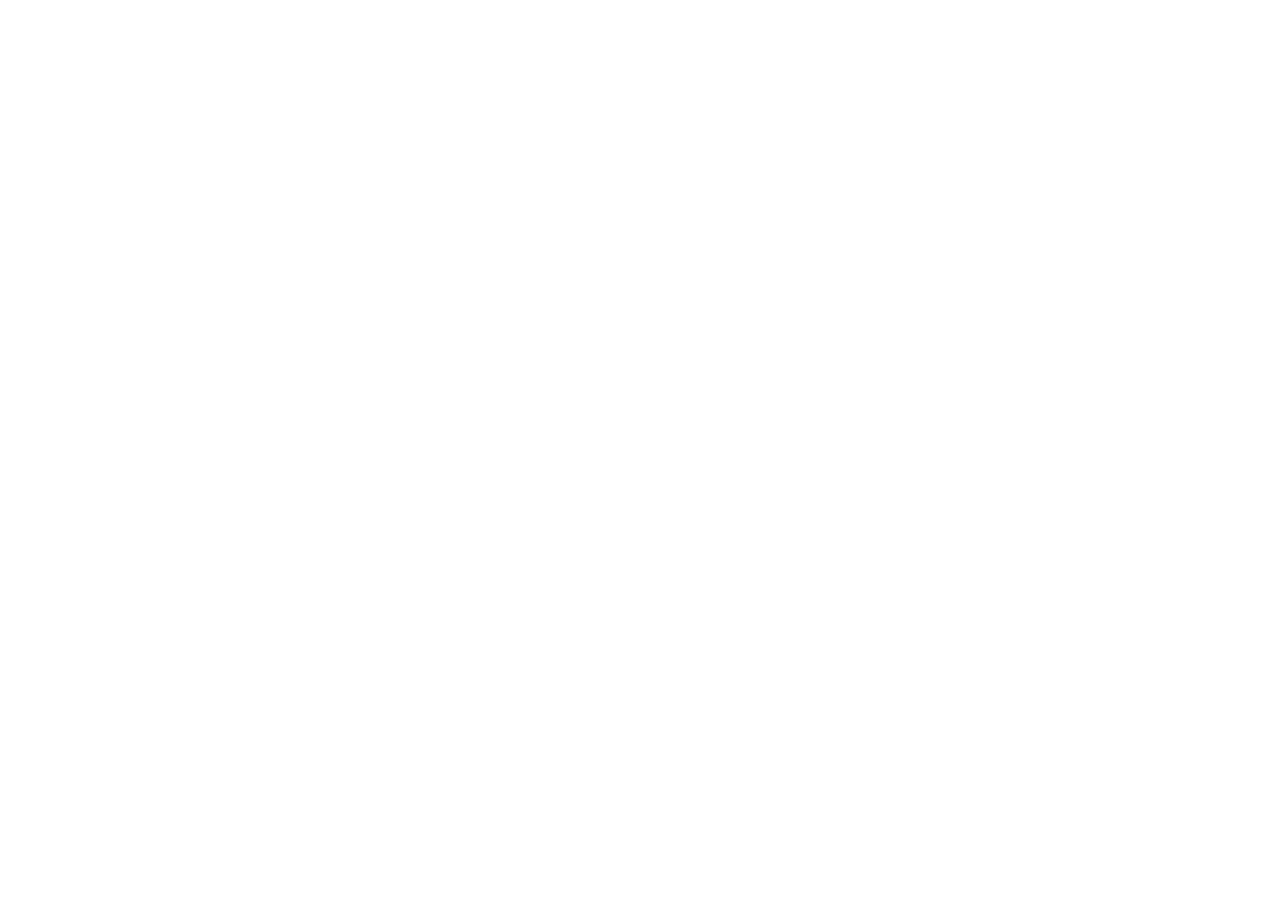
==== journal/day1.html @ 6c0a504a "Add tools and resources" ====
<!DOCTYPE html>
<html lang="en">
<head>
    <meta charset="UTF-8">
    <meta name="viewport" content="width=device-width, initial-scale=1.0">
    <title>Document</title>
</head>
<body>
    
</body>
</html>
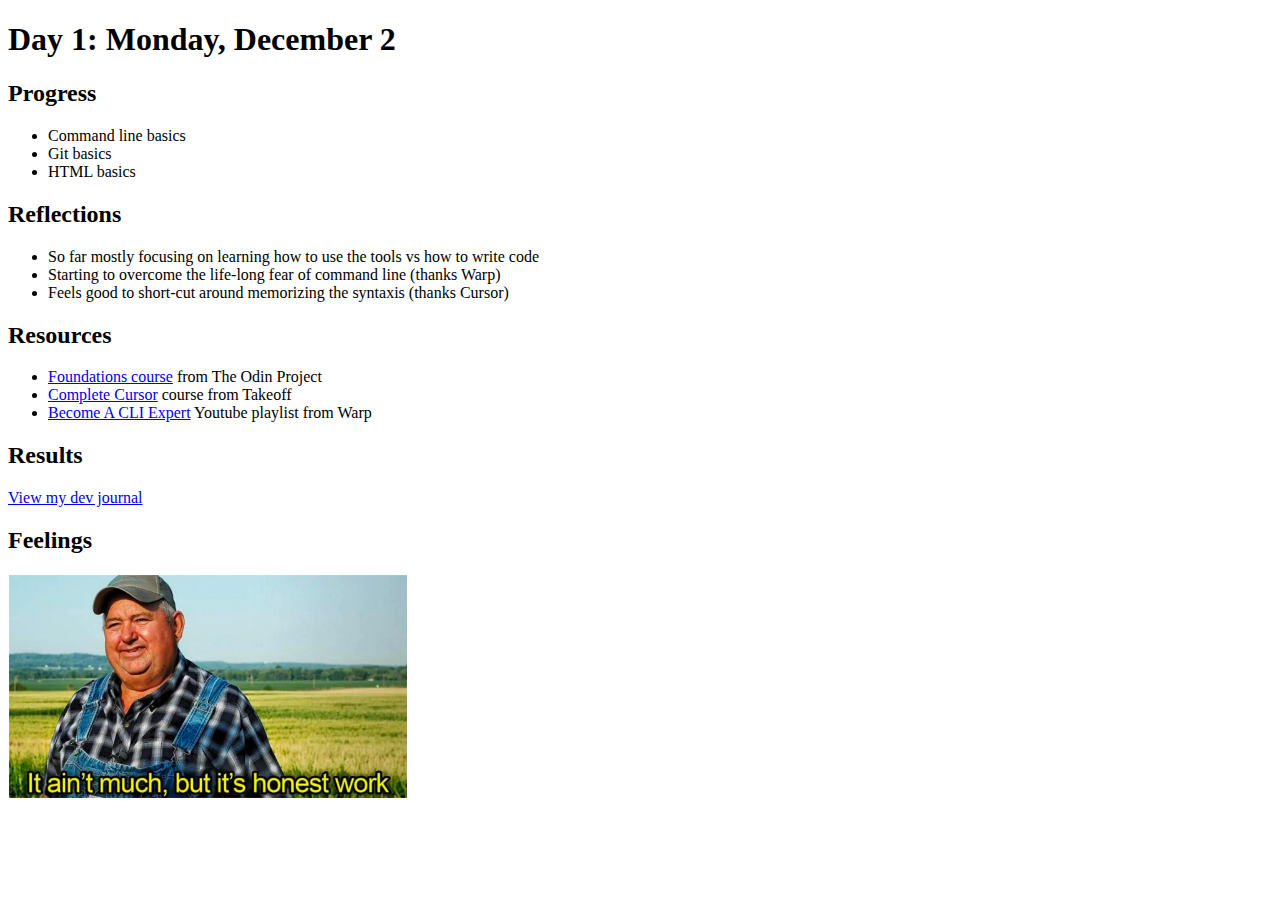
==== commit d11858b1: "add day1 journal entry" ====
--- a/journal/day1.html
+++ b/journal/day1.html
@@ -3,9 +3,47 @@
 <head>
     <meta charset="UTF-8">
     <meta name="viewport" content="width=device-width, initial-scale=1.0">
-    <title>Document</title>
+    <title>Coding Journal - Day 1</title>
 </head>
 <body>
-    
+    <main>
+        <h1>Day 1: Monday, December 2</h1>
+        
+        <section>
+            <h2>Progress</h2>
+            <ul>
+                <li>Command line basics</li>
+                <li>Git basics</li>
+                <li>HTML basics</li>
+            </ul>
+        </section>
+
+        <section>
+            <h2>Reflections</h2>
+            <ul>
+                <li>So far mostly focusing on learning how to use the tools vs how to write code</li>
+                <li>Starting to overcome the life-long fear of command line (thanks Warp)</li>
+                <li>Feels good to short-cut around memorizing the syntaxis (thanks Cursor)</li>
+            </ul>
+        </section>
+
+        <section>
+            <h2>Resources</h2>
+            <ul>
+                <li><a href="https://www.theodinproject.com/paths/foundations/courses/foundations">Foundations course</a> from The Odin Project</li>
+                <li><a href="https://www.jointakeoff.com/dashboard/courses/cursor">Complete Cursor</a> course from Takeoff</li>
+                <li><a href="https://www.youtube.com/playlist?list=PLTEsfOte9N3gmvIBBxJ0hPV9_yc7oVrSw">Become A CLI Expert</a> Youtube playlist from Warp</li>
+            </ul>
+        </section>
+
+        <section>
+            <h2>Results</h2>
+            <p><a href="https://jarospm.github.io/dev-journal/">View my dev journal</a></p>
+        </section>
+        <section>
+            <h2>Feelings</h2>
+            <img src="../assets/meme_honest_work.png" alt="It ain't much, but it's honest work" width="400" height="auto">
+        </section>
+    </main>
 </body>
 </html>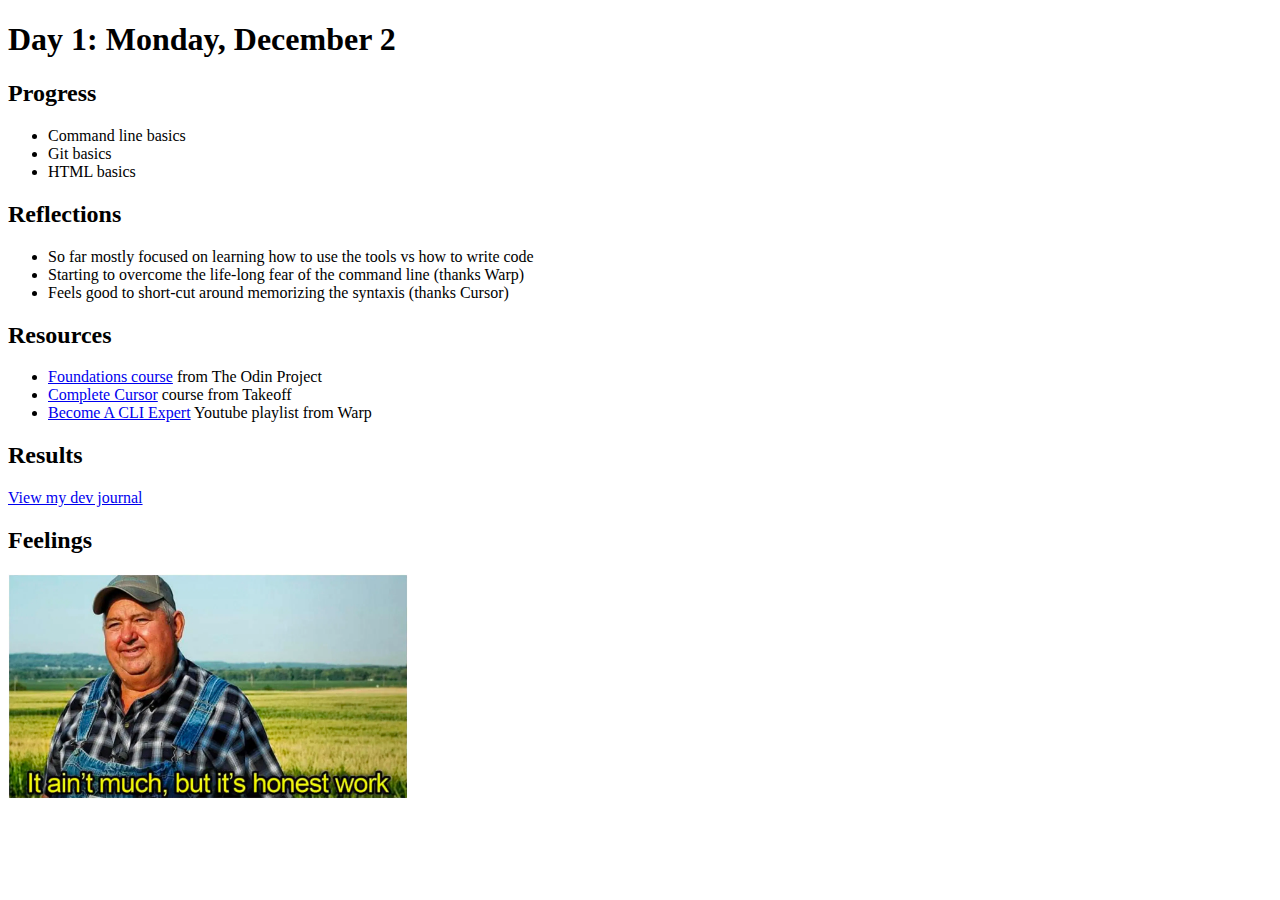
==== commit d63566e6: "fix typos" ====
--- a/journal/day1.html
+++ b/journal/day1.html
@@ -21,8 +21,8 @@
         <section>
             <h2>Reflections</h2>
             <ul>
-                <li>So far mostly focusing on learning how to use the tools vs how to write code</li>
-                <li>Starting to overcome the life-long fear of command line (thanks Warp)</li>
+                <li>So far mostly focused on learning how to use the tools vs how to write code</li>
+                <li>Starting to overcome the life-long fear of the command line (thanks Warp)</li>
                 <li>Feels good to short-cut around memorizing the syntaxis (thanks Cursor)</li>
             </ul>
         </section>
@@ -40,6 +40,7 @@
             <h2>Results</h2>
             <p><a href="https://jarospm.github.io/dev-journal/">View my dev journal</a></p>
         </section>
+        
         <section>
             <h2>Feelings</h2>
             <img src="../assets/meme_honest_work.png" alt="It ain't much, but it's honest work" width="400" height="auto">
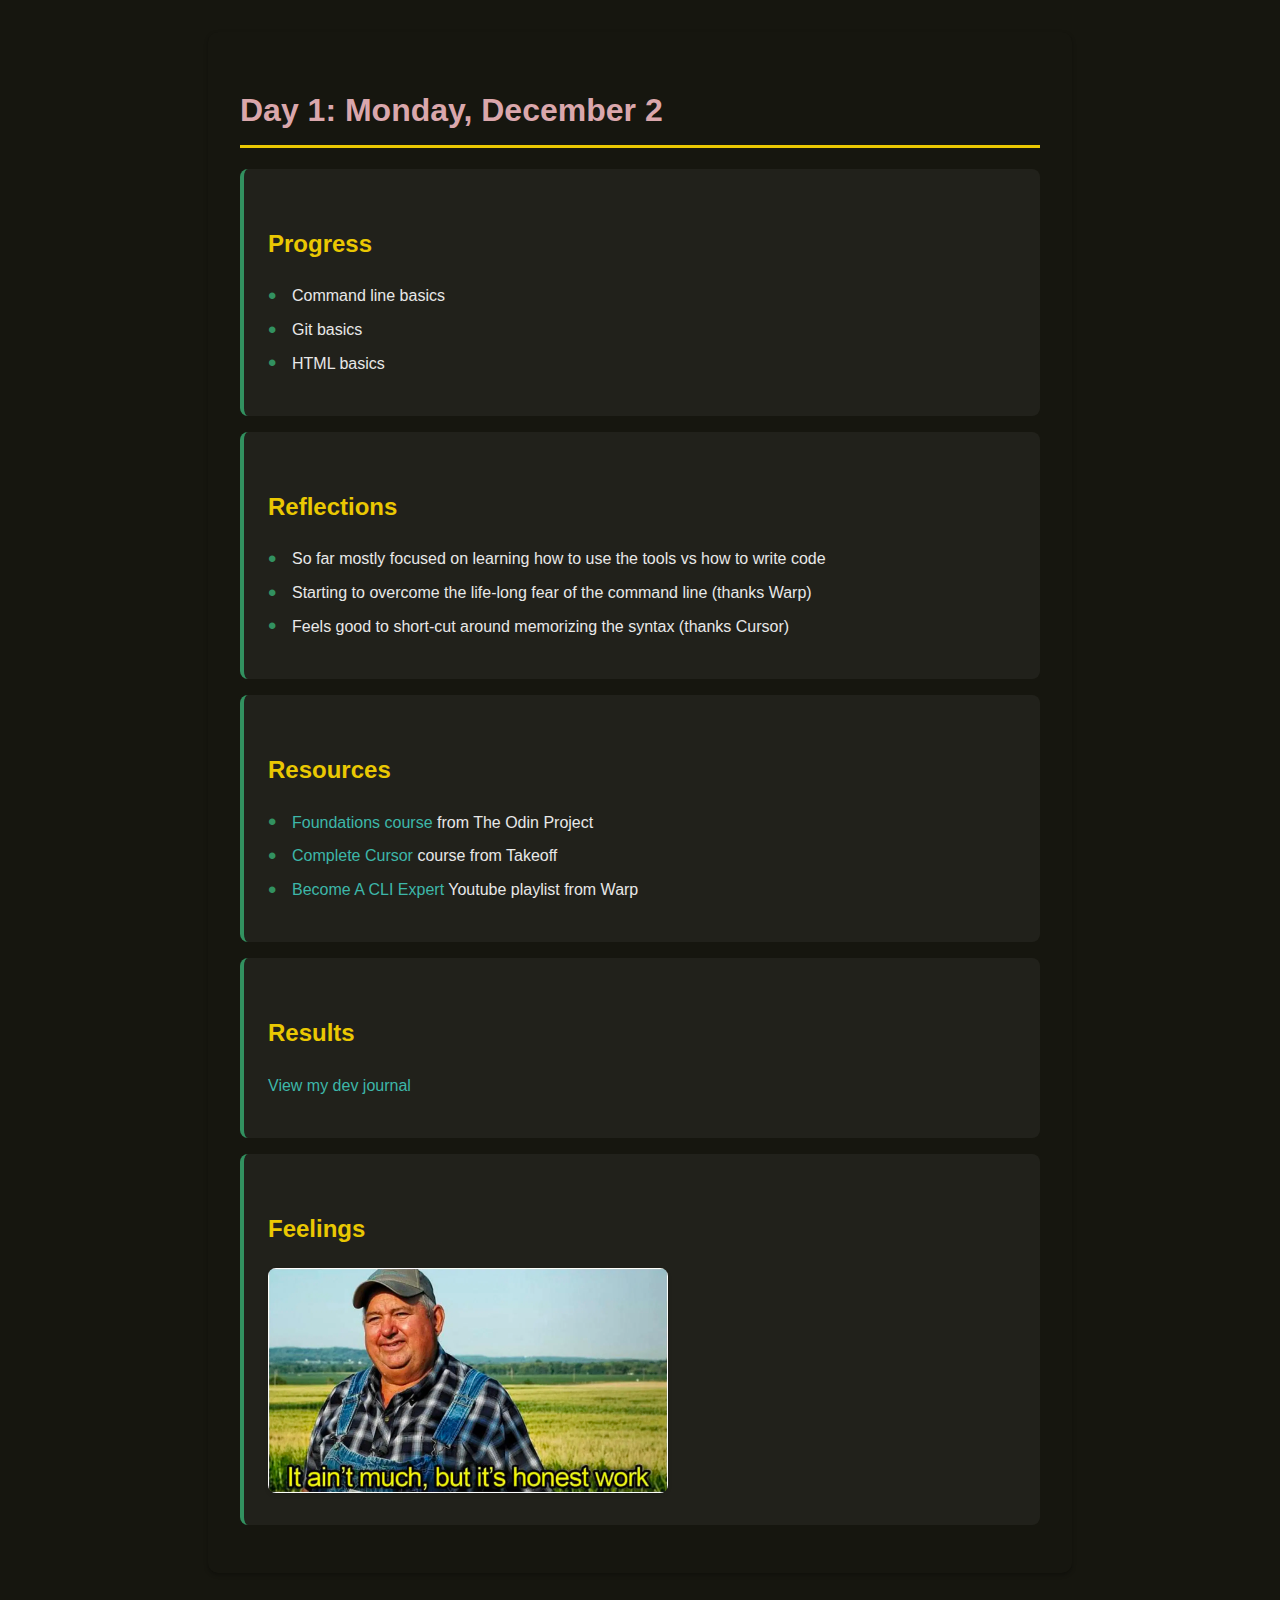
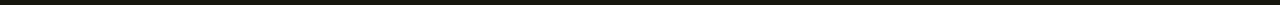
==== commit d3d1cac9: "add basic styles" ====
--- a/journal/day1.html
+++ b/journal/day1.html
@@ -4,6 +4,7 @@
     <meta charset="UTF-8">
     <meta name="viewport" content="width=device-width, initial-scale=1.0">
     <title>Coding Journal - Day 1</title>
+    <link rel="stylesheet" href="../styles.css">
 </head>
 <body>
     <main>
@@ -23,7 +24,7 @@
             <ul>
                 <li>So far mostly focused on learning how to use the tools vs how to write code</li>
                 <li>Starting to overcome the life-long fear of the command line (thanks Warp)</li>
-                <li>Feels good to short-cut around memorizing the syntaxis (thanks Cursor)</li>
+                <li>Feels good to short-cut around memorizing the syntax (thanks Cursor)</li>
             </ul>
         </section>
 
@@ -40,7 +41,7 @@
             <h2>Results</h2>
             <p><a href="https://jarospm.github.io/dev-journal/">View my dev journal</a></p>
         </section>
-        
+
         <section>
             <h2>Feelings</h2>
             <img src="../assets/meme_honest_work.png" alt="It ain't much, but it's honest work" width="400" height="auto">
--- a/styles.css
+++ b/styles.css
@@ -0,0 +1,91 @@
+/* Base styles and variables */
+:root {
+    --text-light: #E8E8E8;
+    --heading-pink: #daa7ac;
+    --heading-yellow: #eac802;
+    --link-teal: #3db7a9;
+    --bullet-green: #329160;
+    --bg-dark: #16160f;
+}
+
+body {
+    background-color: var(--bg-dark);
+    color: var(--text-light);
+    font-family: 'Segoe UI', Tahoma, Geneva, Verdana, sans-serif;
+    line-height: 1.6;
+    margin: 0;
+    padding: 2rem;
+}
+
+/* Main content container */
+main {
+    max-width: 800px;
+    margin: 0 auto;
+    background-color: var(--bg-dark);
+    padding: 2rem;
+    border-radius: 10px;
+    box-shadow: 0 2px 4px rgba(0,0,0,0.3);
+}
+
+/* Headings */
+h1 {
+    color: var(--heading-pink);
+    border-bottom: 3px solid var(--heading-yellow);
+    padding-bottom: 0.5rem;
+}
+
+h2 {
+    color: var(--heading-yellow);
+    margin-top: 2rem;
+}
+
+/* Sections */
+section {
+    background-color: rgba(255, 255, 255, 0.05);
+    padding: 1.5rem;
+    margin: 1rem 0;
+    border-radius: 8px;
+    border-left: 4px solid var(--bullet-green);
+}
+
+/* Lists */
+ul {
+    list-style-type: none;
+    padding-left: 0;
+}
+
+li {
+    margin: 0.5rem 0;
+    padding-left: 1.5rem;
+    position: relative;
+}
+
+li::before {
+    content: "•";
+    color: var(--bullet-green);
+    font-size: 1.5rem;
+    position: absolute;
+    left: 0;
+    top: 50%;
+    transform: translateY(-50%);
+}
+
+/* Links */
+a {
+    color: var(--link-teal);
+    text-decoration: none;
+    transition: color 0.2s ease;
+}
+
+a:hover {
+    color: var(--link-teal);
+    text-decoration: underline;
+}
+
+/* Images */
+img {
+    max-width: 100%;
+    height: auto;
+    border-radius: 8px;
+    box-shadow: 0 2px 4px rgba(0,0,0,0.1);
+}
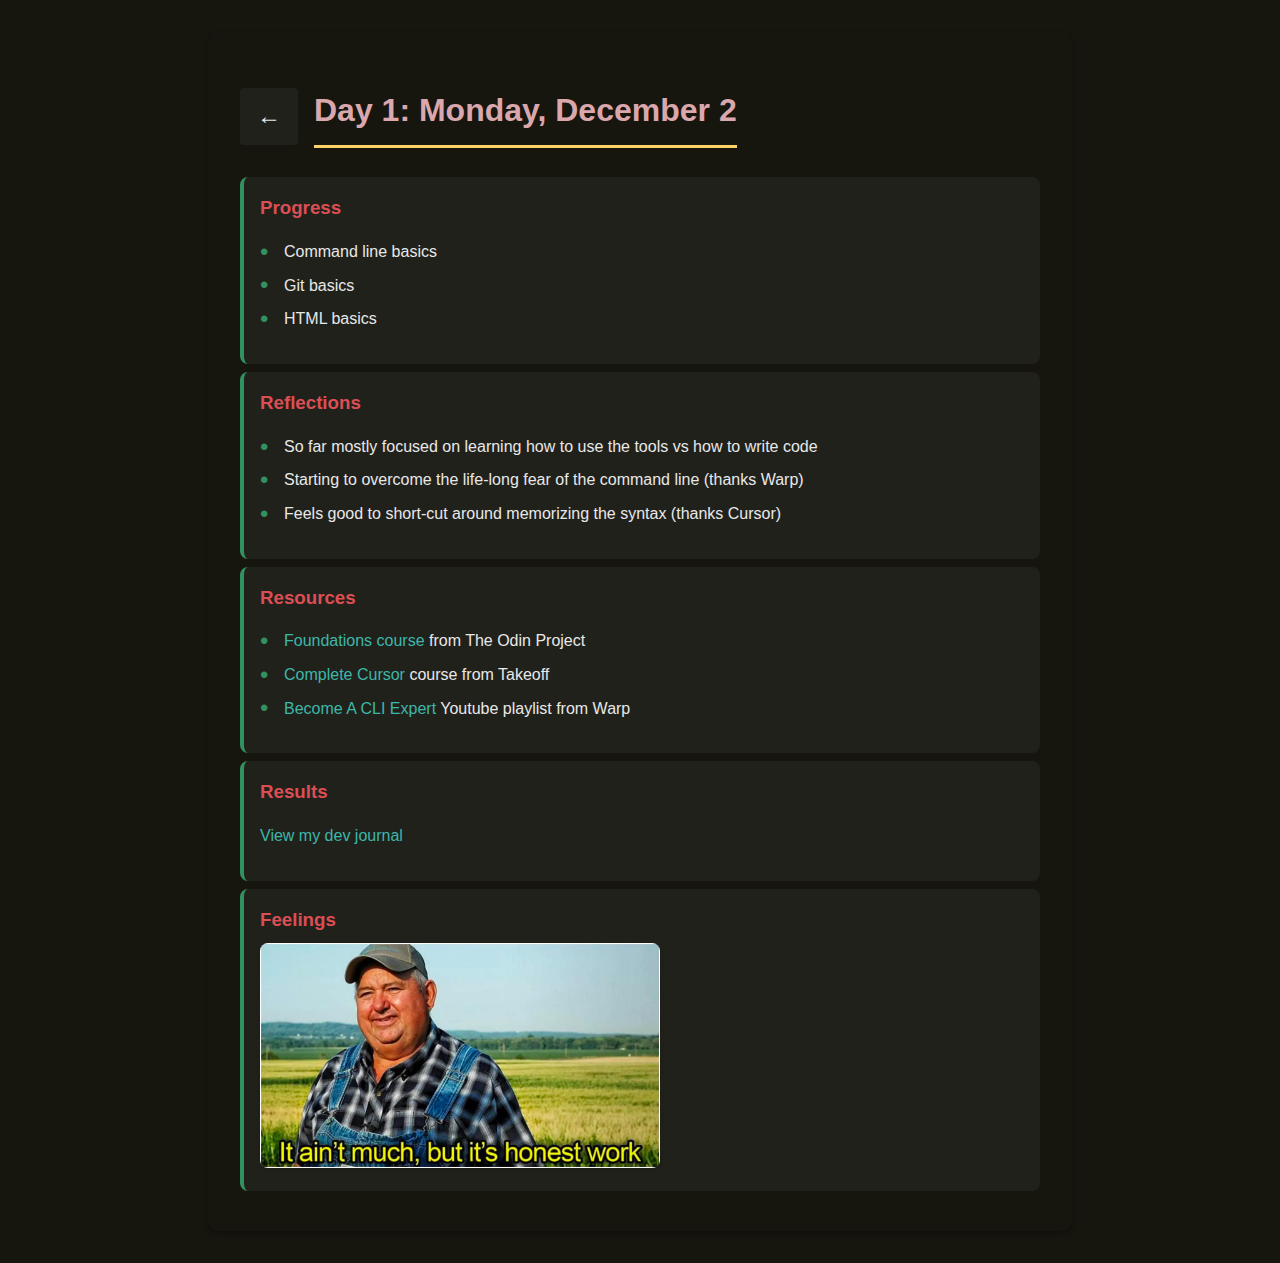
==== commit edbfe7d3: "add back button and styles" ====
--- a/journal/day1.html
+++ b/journal/day1.html
@@ -8,10 +8,13 @@
 </head>
 <body>
     <main>
-        <h1>Day 1: Monday, December 2</h1>
+        <div class="header-container">
+            <a href="../index.html" class="back-button">←</a>
+            <h1>Day 1: Monday, December 2</h1>
+        </div>
         
         <section>
-            <h2>Progress</h2>
+            <h3>Progress</h3>
             <ul>
                 <li>Command line basics</li>
                 <li>Git basics</li>
@@ -20,7 +23,7 @@
         </section>
 
         <section>
-            <h2>Reflections</h2>
+            <h3>Reflections</h3>
             <ul>
                 <li>So far mostly focused on learning how to use the tools vs how to write code</li>
                 <li>Starting to overcome the life-long fear of the command line (thanks Warp)</li>
@@ -29,7 +32,7 @@
         </section>
 
         <section>
-            <h2>Resources</h2>
+            <h3>Resources</h3>
             <ul>
                 <li><a href="https://www.theodinproject.com/paths/foundations/courses/foundations">Foundations course</a> from The Odin Project</li>
                 <li><a href="https://www.jointakeoff.com/dashboard/courses/cursor">Complete Cursor</a> course from Takeoff</li>
@@ -38,12 +41,12 @@
         </section>
 
         <section>
-            <h2>Results</h2>
+            <h3>Results</h3>
             <p><a href="https://jarospm.github.io/dev-journal/">View my dev journal</a></p>
         </section>
 
         <section>
-            <h2>Feelings</h2>
+            <h3>Feelings</h3>
             <img src="../assets/meme_honest_work.png" alt="It ain't much, but it's honest work" width="400" height="auto">
         </section>
     </main>
--- a/styles.css
+++ b/styles.css
@@ -2,7 +2,8 @@
 :root {
     --text-light: #E8E8E8;
     --heading-pink: #daa7ac;
-    --heading-yellow: #eac802;
+    --heading-yellow: #fcd265;
+    --heading-red: #db4f54;
     --link-teal: #3db7a9;
     --bullet-green: #329160;
     --bg-dark: #16160f;
@@ -36,16 +37,35 @@
 
 h2 {
     color: var(--heading-yellow);
-    margin-top: 2rem;
+    margin-top: 0.5rem;
+    margin-bottom: 0.5rem;
+}
+
+h3 {
+    color: var(--heading-red);
+    margin-top: 0.5rem;
+    margin-bottom: 0.5rem;
+}
+
+.header-container {
+    display: flex;
+    align-items: center;
+    gap: 1rem;
 }
 
 /* Sections */
 section {
     background-color: rgba(255, 255, 255, 0.05);
-    padding: 1.5rem;
-    margin: 1rem 0;
+    padding: 1rem;
+    margin: 0.5rem 0;
     border-radius: 8px;
     border-left: 4px solid var(--bullet-green);
+}
+
+/* rule for headings at the start of sections */
+section > h2:first-child,
+section > h3:first-child {
+    margin-top: 0;
 }
 
 /* Lists */
@@ -89,3 +109,30 @@
     border-radius: 8px;
     box-shadow: 0 2px 4px rgba(0,0,0,0.1);
 }
+
+/* Divider line */
+.section-divider {
+    border: none;
+    border-top: 2px solid var(--heading-yellow);
+    margin: 2rem 0;
+    width: 100%;
+}
+
+/* Buttons */
+.back-button {
+    text-decoration: none;
+    font-size: 1.5rem;
+    padding: 0.5rem 1rem;
+    border-radius: 4px;
+    background-color: rgba(255, 255, 255, 0.05);
+    color: var(--text-light);
+    border: 1px solid transparent;
+    transition: all 0.2s ease;
+}
+
+.back-button:hover {
+    background-color: rgba(255, 255, 255, 0.1);
+    color: var(--heading-yellow);
+    border: 1px solid var(--heading-yellow);
+    text-decoration: none;
+}
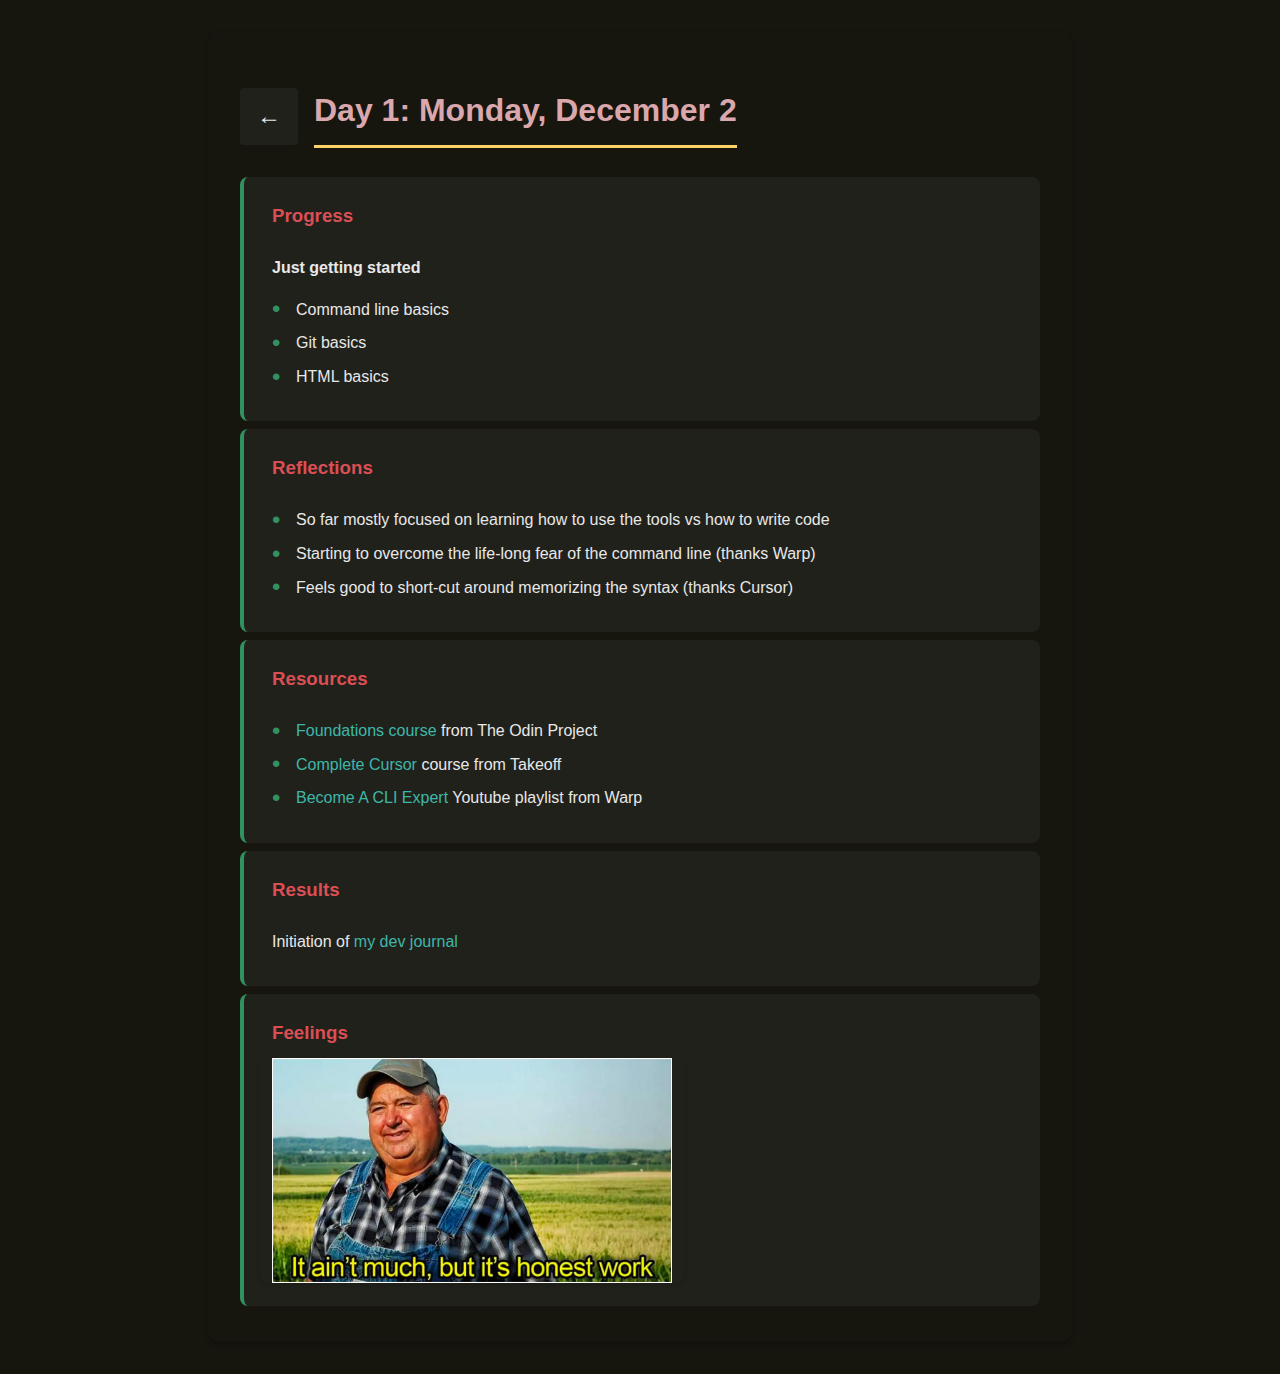
==== commit f3965d2f: "add day 3" ====
--- a/journal/day1.html
+++ b/journal/day1.html
@@ -15,6 +15,7 @@
         
         <section>
             <h3>Progress</h3>
+            <p class="status">Just getting started</p>
             <ul>
                 <li>Command line basics</li>
                 <li>Git basics</li>
@@ -42,7 +43,7 @@
 
         <section>
             <h3>Results</h3>
-            <p><a href="https://jarospm.github.io/dev-journal/">View my dev journal</a></p>
+            <p>Initiation of <a href="https://jarospm.github.io/dev-journal/">my dev journal</a></p>
         </section>
 
         <section>
--- a/styles.css
+++ b/styles.css
@@ -41,10 +41,12 @@
     margin-bottom: 0.5rem;
 }
 
-h3 {
+h3,
+.accordion-header {
     color: var(--heading-red);
-    margin-top: 0.5rem;
-    margin-bottom: 0.5rem;
+    margin-top: 0.1rem;
+    margin-bottom: 0.1rem;
+    font-weight: bold;
 }
 
 .header-container {
@@ -53,19 +55,28 @@
     gap: 1rem;
 }
 
-/* Sections */
-section {
-    background-color: rgba(255, 255, 255, 0.05);
+/* Sections and Accordions - shared styles */
+section,
+.accordion-section {
+    background-color: #ffffff0d;
     padding: 1rem;
-    margin: 0.5rem 0;
+    margin: 0.5rem 0 0.25rem 0;
     border-radius: 8px;
     border-left: 4px solid var(--bullet-green);
 }
 
-/* rule for headings at the start of sections */
+/* rule for headings and content padding in sections */
 section > h2:first-child,
-section > h3:first-child {
+section > h3:first-child,
+.accordion-header {
     margin-top: 0;
+    padding: 0.5rem 0.75rem;
+}
+
+/* Add shared content padding */
+section > *:not(h2):not(h3),
+.accordion-content {
+    padding: 0 0.75rem;
 }
 
 /* Lists */
@@ -136,3 +147,40 @@
     border: 1px solid var(--heading-yellow);
     text-decoration: none;
 }
+
+/* Accordion */
+.accordion-section {
+    margin-bottom: 1px;
+}
+
+.accordion-header {
+    cursor: pointer;
+    display: flex;
+    justify-content: space-between;
+    align-items: center;
+    line-height: 1.2;
+    background-color: transparent;
+}
+
+.accordion-content {
+    display: none;
+    border-top: 1px solid rgba(255, 255, 255, 0.1);
+    background-color: transparent;
+}
+
+.accordion-section.active .accordion-content {
+    display: block;
+}
+
+.accordion-icon {
+    font-size: 0.8rem;
+}
+
+.accordion-section.active .accordion-icon {
+    transform: rotate(180deg);
+}
+
+/* Paragraph styles */
+.status {
+    font-weight: bold;
+}